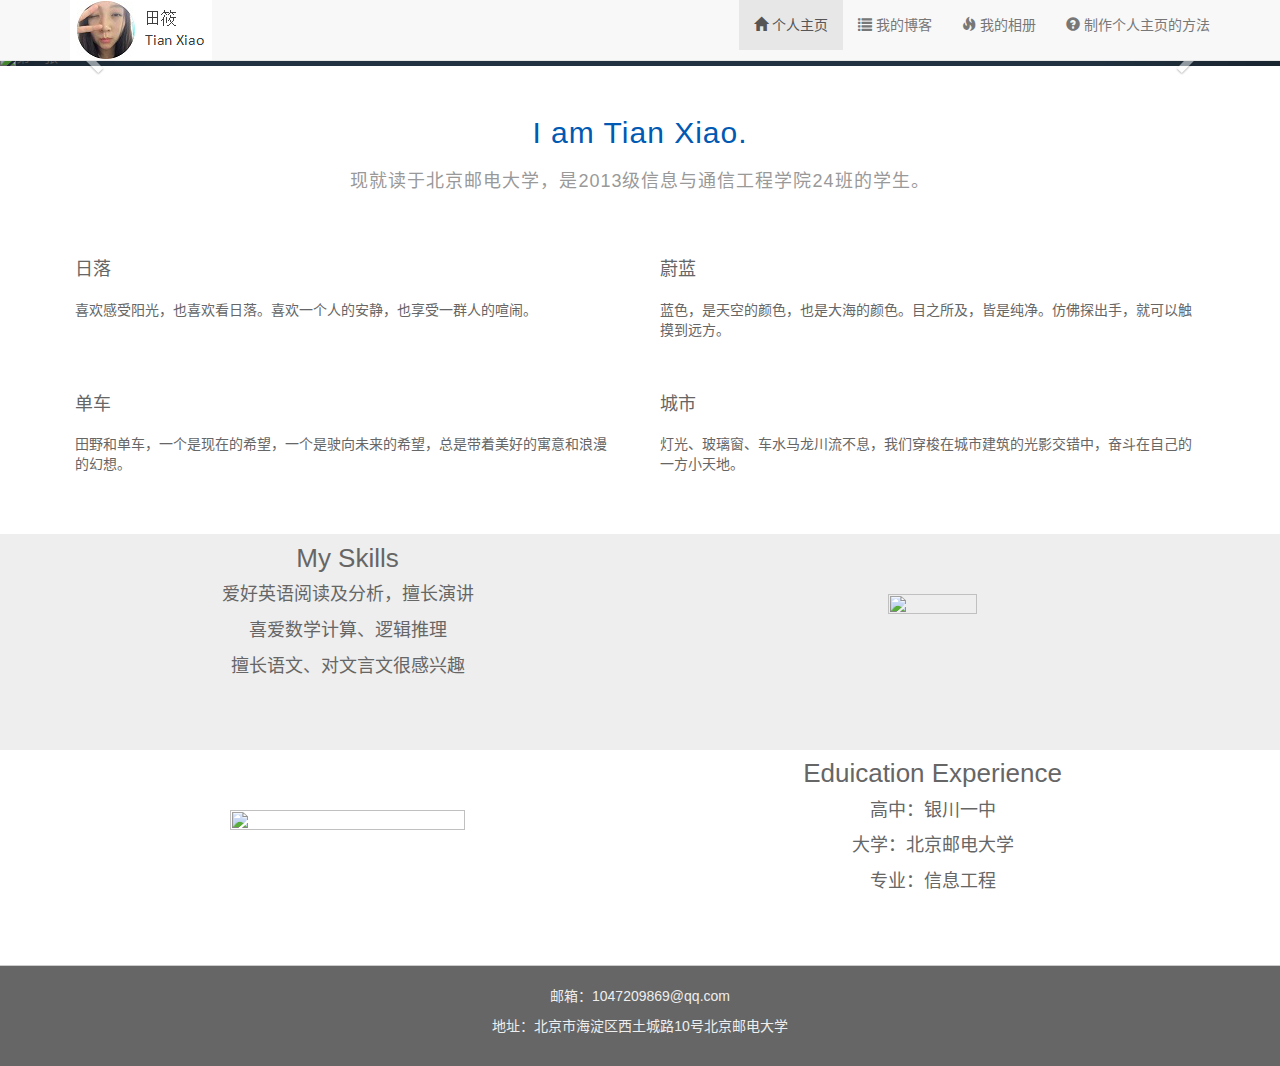
==== index.html @ fc3b2e64 "Update and rename Index.html to index.html" ====
<!DOCTYPE html>
<html lang="zh-cn">
<head>
	<meta charset="UTF-8">
	<meta name="viewport" content="width=device-width, initial-scale=1,maximum-scale=1, user-scalable=no">
	<title>index</title>
	<link rel="stylesheet" href="css/bootstrap.min.css">
	<link rel="stylesheet" href="css/style.css">
</head>
<body>


<nav class="navbar navbar-default navbar-fixed-top">
	<div class="container">
		<div class="navbar-header">
		
			<a href="My webpage.html" class="navbar-b<a href="#" class="small"><img src="img/tx2.jpg" ></a>
            
			<button type="button" class="navbar-toggle" data-toggle="collapse" data-target="#navbar-collapse">
				<span class="icon-bar"></span>
				<span class="icon-bar"></span>
				<span class="icon-bar"></span>
			</button>
		</div>
		<div class="collapse navbar-collapse" id="navbar-collapse">
			<ul class="nav navbar-nav navbar-right">
				<li class="active"><a href="index.html"><span class="glyphicon glyphicon-home"></span> 个人主页</a></li>
				<li><a href="My blog.html"><span class="glyphicon glyphicon-list"></span> 我的博客</a></li>
				<li><a href="My photo albums.html"><span class="glyphicon glyphicon-fire"></span> 我的相册</a></li>
				<li><a href="How to make a webpage for yourself.html"><span class="glyphicon glyphicon-question-sign"></span> 制作个人主页的方法</a></li>
			</ul>	
		</div>
	</div>
</nav>


<div id="myCarousel" class="carousel slide">
	<ol class="carousel-indicators">
		<li data-target="#myCarousel" data-slide-to="0" class="active"></li>
		<li data-target="#myCarousel" data-slide-to="1"></li>
		<li data-target="#myCarousel" data-slide-to="2"></li>
		<li data-target="#myCarousel" data-slide-to="3"></li>
		<li data-target="#myCarousel" data-slide-to="4"></li>
		<li data-target="#myCarousel" data-slide-to="5"></li>
	</ol>
	<div class="carousel-inner">
		<div class="item active" style="background:#223240">
			<img src="img/f.jpg" alt="第一张">
		</div>
		<div class="item" style="background:#F5E4DC;">
			<img src="img/c1.jpg" alt="第二张">
		</div>
		<div class="item" style="background:#DE2A2D;">
			<img src="img/d1.jpg" alt="第三张">
		</div>
		<div class="item" style="background:#DE2A2D;">
			<img src="img/e1.jpg" alt="第四张">
		</div>
		<div class="item" style="background:#DE2A2D;">
			<img src="img/h1.jpg" alt="第五张">
		</div>
		<div class="item" style="background:#DE2A2D;">
			<img src="img/i1.jpg" alt="第六张">
		</div>
<!-- 		<div style="background:#eee;">
			<img src="img/slide.png" alt="第三张">
		</div> -->
	</div>
	<a href="#myCarousel" data-slide="prev" class="carousel-control left">
		<span class="glyphicon glyphicon-chevron-left"></span>
	</a>
	<a href="#myCarousel" data-slide="next" class="carousel-control right">
		<span class="glyphicon glyphicon-chevron-right"></span>
	</a>
</div>


<div class="tab1">
	<div class="container">
		<h2 class="tab-h2">I am Tian Xiao.</h2>
		<p class="tab-p">现就读于北京邮电大学，是2013级信息与通信工程学院24班的学生。</p>
		<div class="row">
			<div class="col-md-6 col">
				<div class="media">
					<div class="media-left">
						<a href="#"><img src="img/j1.jpg" class="media-object" alt=""></a>
					</div>
					<div class="media-up">
						<h4 class="media-heading">日落</h4>
						<p>喜欢感受阳光，也喜欢看日落。喜欢一个人的安静，也享受一群人的喧闹。</p>
					</div>
				</div>
			</div>
			<div class="col-md-6 col">
				<div class="media">
					<div class="media-up">
						<a href="#"><img src="img/q.jpg" class="media-object" alt=""></a>
					</div>
					<div class="media-body">
						<h4 class="media-heading">蔚蓝</h4>
						<p>蓝色，是天空的颜色，也是大海的颜色。目之所及，皆是纯净。仿佛探出手，就可以触摸到远方。</p>
					</div>
				</div>
			</div>
			<div class="col-md-6 col">
				<div class="media">
					<div class="media-up">
						<a href="#"><img src="img/p.jpg" class="media-object" alt=""></a>
					</div>
					<div class="media-body">
						<h4 class="media-heading">单车</h4>
						<p>田野和单车，一个是现在的希望，一个是驶向未来的希望，总是带着美好的寓意和浪漫的幻想。</p>
					</div>
				</div>
			</div>
			<div class="col-md-6 col">
				<div class="media">
					<div class="media-up">
						<a href="#"><img src="img/o.jpg" class="media-object" alt=""></a>
					</div>
					<div class="media-body">
						<h4 class="media-heading">城市</h4>
						<p>灯光、玻璃窗、车水马龙川流不息，我们穿梭在城市建筑的光影交错中，奋斗在自己的一方小天地。</p>
					</div>
				</div>
			</div>
		</div>
	</div>
</div>


<div class="tab2">
	<div class="container">
		<div class="row">
			<div class="col-md-6 col-sm-6 tab2-img">
				<img src="img/m.jpg" class="auto img-responsive center-block" alt="">
			</div>
			<div class="text col-md-6 col-sm-6 tab2-text">
				<h3>My Skills</h3>
				<p>爱好英语阅读及分析，擅长演讲</p>
				<p>喜爱数学计算、逻辑推理</p>
				<p>擅长语文、对文言文很感兴趣</p>
				<p></p>
				<p></p>
			</div>
		</div>
	</div>
</div>


<div class="tab3">
	<div class="container">
		<div class="row">
			<div class="col-md-6 col-sm-6">
				<img src="img/c.jpg" class="auto img-responsive center-block" alt="">
			</div>
			<div class="text col-md-6 col-sm-6">
				<h3>Eduication Experience</h3>
				<p>高中：银川一中</p>
				<p>大学：北京邮电大学</p>
				<p>专业：信息工程</p>
				<p></p>
			</div>
		</div>
	</div>
</div>

<footer id="footer">
	<div class="container">
		<p>邮箱：1047209869@qq.com</p>
		<p>地址：北京市海淀区西土城路10号北京邮电大学</p>
	</div>
</footer>


<script src="js/jquery.min.js"></script>
<script src="js/bootstrap.min.js"></script>
<script type="text/javascript">
	//轮播自动播放
	$('#myCarousel').carousel({
		//自动4秒播放
		interval : 4000,
	});

	// //设置垂直居中
	// $('.carousel-control').css('line-height', $('.carousel-inner img').height() + 'px');
	// $(window).resize(function () {
	// 	var $height = $('.carousel-inner img').eq(0).height() || 
	// 				  $('.carousel-inner img').eq(1).height() || 
	// 				  $('.carousel-inner img').eq(2).height();
	// 	$('.carousel-control').css('line-height', $height + 'px');
	// });

	//设置文字垂直居中，谷歌浏览器加载图片的顺序问题，导致高度无法获取
	$(window).load(function () {
		$('.text').eq(0).css('margin-top', ($('.auto').eq(0).height() - $('.text').eq(0).height()) / 2 + 'px');
	});
	

	$(window).resize(function () {
		$('.text').eq(0).css('margin-top', ($('.auto').eq(0).height() - $('.text').eq(0).height()) / 2 + 'px');
	});

	$(window).load(function () {
		$('.text').eq(1).css('margin-top', ($('.auto').eq(1).height() - $('.text').eq(1).height()) / 2 + 'px');
	});

	$(window).resize(function () {
		$('.text').eq(1).css('margin-top', ($('.auto').eq(1).height() - $('.text').eq(1).height()) / 2 + 'px');
	});

</script>
</body>
</html>
---- css/style.css ----
@charset "utf-8";
body {
	font-family: "Helvetica Neue", Helvetica, Arial, "Microsoft Yahei UI", "Microsoft YaHei", SimHei, "\5B8B\4F53", simsun, sans-serif;
	color: #666;
}
.logo {
	padding:0;
}
#myCarousel {
	margin: 50px 0 0 0;
}
#navbar-collapse ul {
	margin-top:0;
}
.carousel-inner img {
	margin: 0 auto;
}
/*.carousel-control {
	font-size: 100px;
}*/
.tab-h2 {
	font-size: 20px;
	text-align: center;
	letter-spacing: 1px;
	color: #0059b2;
}
.tab-p {
	font-size: 15px;
	text-align: center;
	letter-spacing: 1px;
	color: #999;
	margin: 20px 0 40px 0;
}
.tab1 {
	margin: 30px 0;
	color: #666;
}
.tab1 .text-muted {
	color: #999;
	text-decoration: line-through;
}
.tab1 .media-heading {
	margin: 5px 0 20px 0;
}
.tab1 .col {
	padding: 20px;
}
.tab2 {
	background-color: #eee;
	padding: 60px 20px;
	text-align: center;
}
.tab2 img {
	width: 40%;
	height: 40%;
}
.tab3 {
	padding: 60px 20px;
	text-align: center;
}
.tab3 img {
	width: 65%;
	height: 65%;
}
.text h3 {
	font-size: 20px;
}
.text p {
	font-size: 14px;
}
.jumbotron {
	background-image: url(../img/k1.jpg);
	margin: 50px 0 0 0;
	color: #ccc;
}
.jumbotron h1 {
	font-size: 26px;
	padding: 0 0 0 20px;
}
.jumbotron h4 {
	font-size: 15px;
	padding: 0 0 0 20px;
}
#information {
	background-color: #eee;
	padding: 40px 0;
}
.info-content {
	background-color: #fff;
	margin: 0 0 20px 0;
	box-shadow: 2px 2px 3px #ccc;
}
.info-content img {
	margin: 12px 0;
}
.info-content h4 {
	color: #333;
	padding: 2px 0 0 0;
	font-size: 14px;
}
.info-content p {
	line-height: 1.6;
}
.info-right {
	background-color: #fff;
	box-shadow: 2px 2px 3px #ccc;
}
.info-right blockquote {
	margin: 0;
	padding: 0;
}
.info-right h2 {
	font-size: 20px;
	color: #333;
	padding: 5px;
}
.info-right h4 {
	color: #333;
	font-size: 16px;
	padding: 2px 0 0 0;
	line-height: 1.6;
}
#case {
	padding: 40px 0;
	background-color: #eee;
	text-align: center;
}
#case h4 {
	color: #666;
}
#case p {
	color: #666;
	line-height: 1.6;
}
#about {
	background-color: #eee;
	padding: 40px 15px;
}
#about a {
	color: #666;
}
#about .about {
	background-color: #fff;
	box-shadow: 2px 2px 3px #ccc;
}
#about h3 {
	color: #333;
	font-size: 18px;
	border-bottom: 1px solid #eee;
	padding: 20px 0;
	margin: 0 0 10px 0;
}
#about p {
	line-height: 2;
	font-size: 13px;
}
#footer {
	background-color: #666;
	border-top: 1px solid #ccc;
	padding: 20px;
	text-align: center;
	color: #eee;
}
/*没有小于768px，是因为Bootstrap3以移动端优先设计*/

/* 小屏幕（平板，大于等于768px） */
@media (min-width: 768px) {
	.tab-h2 {
		font-size: 26px;
	}
	.tab-p {
		font-size: 16px;
	}
	.text h3 {
		font-size: 22px;
	}
	.text p {
		font-size: 15px;
	}
	.tab2-text {
		float: left;
	}
	.tab2-img {
		float: right;
	}
	.jumbotron h1 {
		font-size: 30px;
	}
	.jumbotron h4 {
		font-size: 16px;
	}
	.info-content h4 {
		font-size: 16px;
		overflow: hidden;
		white-space: nowrap;
		text-overflow: ellipsis;
	}
	#about h3 {
		font-size: 19px;
	}
	#about p {
		font-size: 14px;
	}
}

/* 中等屏幕（桌面显示器，大于等于992px） */
@media (min-width: 992px) {
	.tab-h2 {
		font-size: 28px;
	}
	.tab-p {
		font-size: 17px;
	}
	.text h3 {
		font-size: 24px;
	}
	.text p {
		font-size: 16px;
	}
	.jumbotron h1 {
		font-size: 33px;
	}
	.jumbotron h4 {
		font-size: 17px;
	}
	.info-content h4 {
		font-size: 18px;
	}
	#about h3 {
		font-size: 20px;
	}
	#about p {
		font-size: 15px;
	}
}

/* 大屏幕（大桌面显示器，大于等于1200px） */
@media (min-width: 1200px) {
	.tab-h2 {
		font-size: 30px;
	}
	.tab-p {
		font-size: 18px;
	}
	.text h3 {
		font-size: 26px;
	}
	.text p {
		font-size: 18px;
	}
	.jumbotron h1 {
		font-size: 36px;
	}
	.jumbotron h4 {
		font-size: 18px;
	}
	.info-content h4 {
		font-size: 20px;
	}
	#about h3 {
		font-size: 22px;
	}
	#about p {
		font-size: 16px;
	}
}
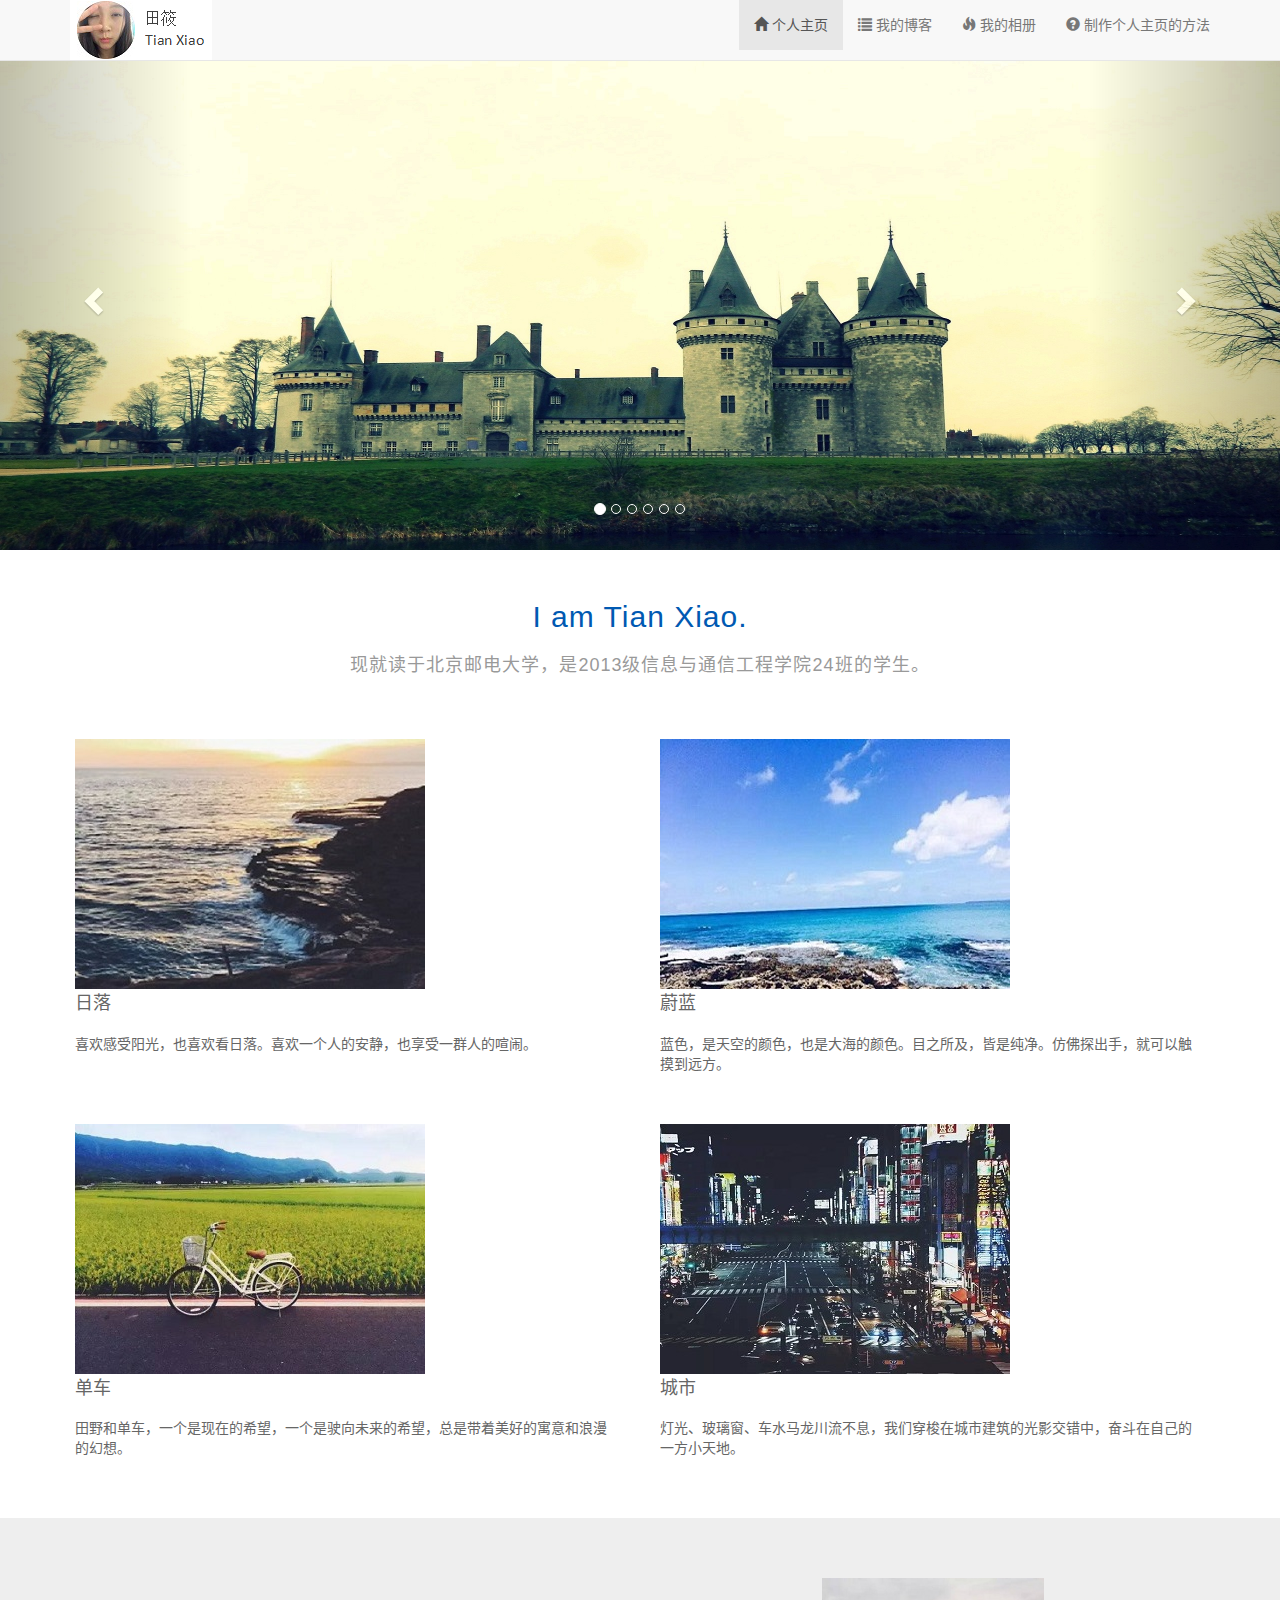
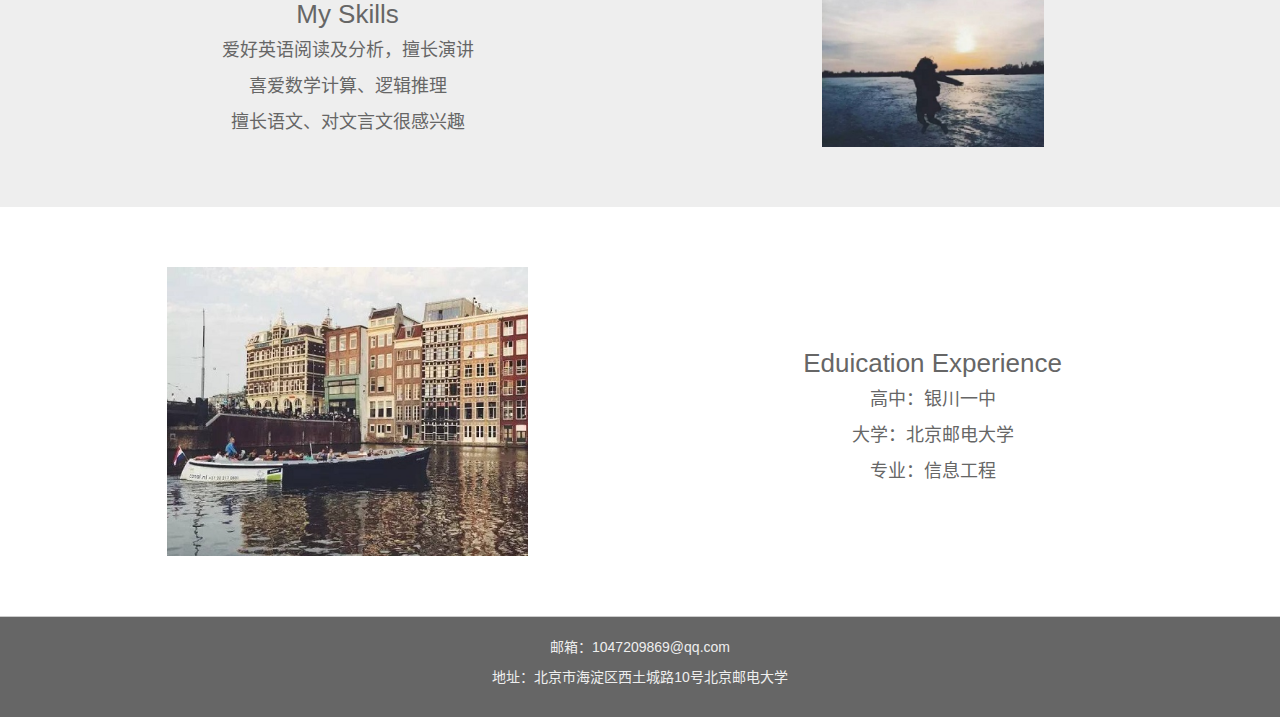
==== commit a9521fc9: "Update index.html" ====
--- a/index.html
+++ b/index.html
@@ -45,22 +45,22 @@
 	</ol>
 	<div class="carousel-inner">
 		<div class="item active" style="background:#223240">
-			<img src="img/f.jpg" alt="第一张">
+			<img src="img/f.JPG" alt="第一张">
 		</div>
 		<div class="item" style="background:#F5E4DC;">
 			<img src="img/c1.jpg" alt="第二张">
 		</div>
 		<div class="item" style="background:#DE2A2D;">
-			<img src="img/d1.jpg" alt="第三张">
-		</div>
-		<div class="item" style="background:#DE2A2D;">
-			<img src="img/e1.jpg" alt="第四张">
-		</div>
-		<div class="item" style="background:#DE2A2D;">
-			<img src="img/h1.jpg" alt="第五张">
-		</div>
-		<div class="item" style="background:#DE2A2D;">
-			<img src="img/i1.jpg" alt="第六张">
+			<img src="img/d1.JPG" alt="第三张">
+		</div>
+		<div class="item" style="background:#DE2A2D;">
+			<img src="img/e1.JPG" alt="第四张">
+		</div>
+		<div class="item" style="background:#DE2A2D;">
+			<img src="img/h1.JPG" alt="第五张">
+		</div>
+		<div class="item" style="background:#DE2A2D;">
+			<img src="img/i1.JPG" alt="第六张">
 		</div>
 <!-- 		<div style="background:#eee;">
 			<img src="img/slide.png" alt="第三张">
@@ -83,7 +83,7 @@
 			<div class="col-md-6 col">
 				<div class="media">
 					<div class="media-left">
-						<a href="#"><img src="img/j1.jpg" class="media-object" alt=""></a>
+						<a href="#"><img src="img/j1.JPG" class="media-object" alt=""></a>
 					</div>
 					<div class="media-up">
 						<h4 class="media-heading">日落</h4>
@@ -94,7 +94,7 @@
 			<div class="col-md-6 col">
 				<div class="media">
 					<div class="media-up">
-						<a href="#"><img src="img/q.jpg" class="media-object" alt=""></a>
+						<a href="#"><img src="img/q.JPG" class="media-object" alt=""></a>
 					</div>
 					<div class="media-body">
 						<h4 class="media-heading">蔚蓝</h4>
@@ -105,7 +105,7 @@
 			<div class="col-md-6 col">
 				<div class="media">
 					<div class="media-up">
-						<a href="#"><img src="img/p.jpg" class="media-object" alt=""></a>
+						<a href="#"><img src="img/p.JPG" class="media-object" alt=""></a>
 					</div>
 					<div class="media-body">
 						<h4 class="media-heading">单车</h4>
@@ -116,7 +116,7 @@
 			<div class="col-md-6 col">
 				<div class="media">
 					<div class="media-up">
-						<a href="#"><img src="img/o.jpg" class="media-object" alt=""></a>
+						<a href="#"><img src="img/o.JPG" class="media-object" alt=""></a>
 					</div>
 					<div class="media-body">
 						<h4 class="media-heading">城市</h4>
@@ -133,7 +133,7 @@
 	<div class="container">
 		<div class="row">
 			<div class="col-md-6 col-sm-6 tab2-img">
-				<img src="img/m.jpg" class="auto img-responsive center-block" alt="">
+				<img src="img/m.JPG" class="auto img-responsive center-block" alt="">
 			</div>
 			<div class="text col-md-6 col-sm-6 tab2-text">
 				<h3>My Skills</h3>
@@ -152,7 +152,7 @@
 	<div class="container">
 		<div class="row">
 			<div class="col-md-6 col-sm-6">
-				<img src="img/c.jpg" class="auto img-responsive center-block" alt="">
+				<img src="img/c.JPG" class="auto img-responsive center-block" alt="">
 			</div>
 			<div class="text col-md-6 col-sm-6">
 				<h3>Eduication Experience</h3>
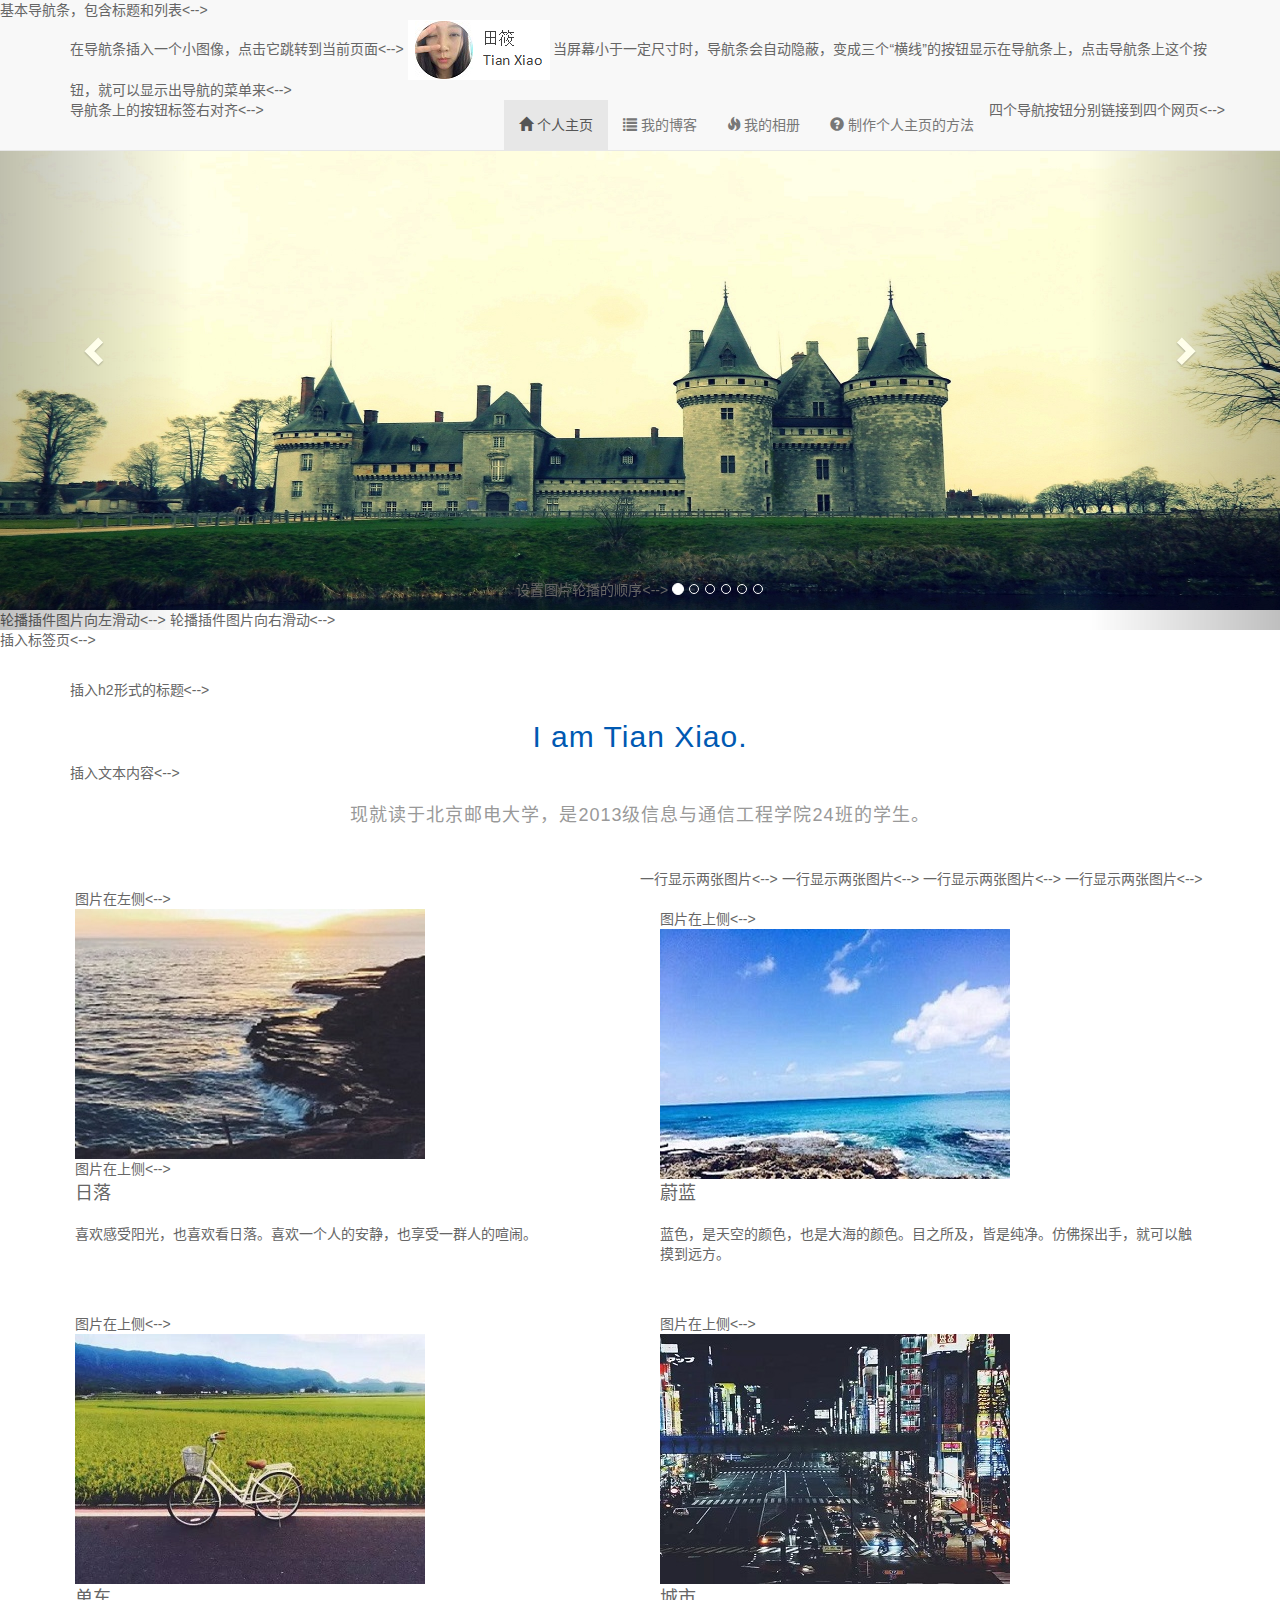
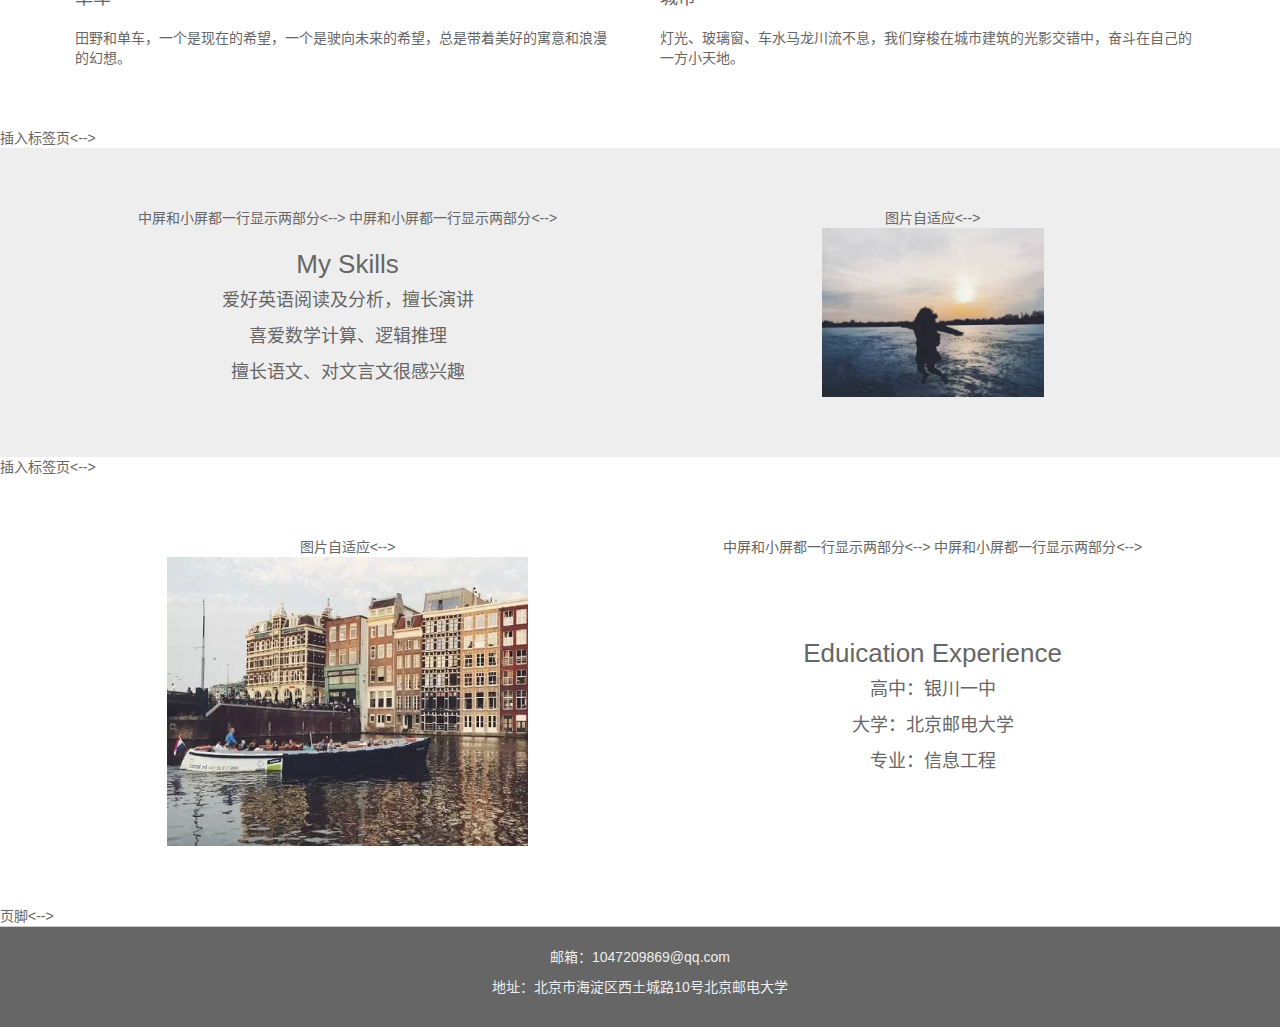
==== commit be0534d8: "Update index.html" ====
--- a/index.html
+++ b/index.html
@@ -3,27 +3,32 @@
 <head>
 	<meta charset="UTF-8">
 	<meta name="viewport" content="width=device-width, initial-scale=1,maximum-scale=1, user-scalable=no">
+	<!-->网页标签的名称<-->
 	<title>index</title>
+	<!-->引用css里的字体样式、版面格式<-->
 	<link rel="stylesheet" href="css/bootstrap.min.css">
 	<link rel="stylesheet" href="css/style.css">
 </head>
 <body>
-
-
+<!-->插入固定在页面顶端的导航条<-->
 <nav class="navbar navbar-default navbar-fixed-top">
+	<!-->基本导航条，包含标题和列表<-->
 	<div class="container">
 		<div class="navbar-header">
-		
-			<a href="My webpage.html" class="navbar-b<a href="#" class="small"><img src="img/tx2.jpg" ></a>
-            
+			<!-->在导航条插入一个小图像，点击它跳转到当前页面<-->
+			<a href="My webpage.html" class="navbar-b<a" href="#" class="small"><img src="img/tx2.jpg" ></a>
+                        <!-->当屏幕小于一定尺寸时，导航条会自动隐蔽，变成三个“横线”的按钮显示在导航条上，点击导航条上这个按钮，就可以显示出导航的菜单来<-->
 			<button type="button" class="navbar-toggle" data-toggle="collapse" data-target="#navbar-collapse">
 				<span class="icon-bar"></span>
 				<span class="icon-bar"></span>
 				<span class="icon-bar"></span>
 			</button>
 		</div>
+		
 		<div class="collapse navbar-collapse" id="navbar-collapse">
+			<!-->导航条上的按钮标签右对齐<-->
 			<ul class="nav navbar-nav navbar-right">
+				<!-->四个导航按钮分别链接到四个网页<-->
 				<li class="active"><a href="index.html"><span class="glyphicon glyphicon-home"></span> 个人主页</a></li>
 				<li><a href="My blog.html"><span class="glyphicon glyphicon-list"></span> 我的博客</a></li>
 				<li><a href="My photo albums.html"><span class="glyphicon glyphicon-fire"></span> 我的相册</a></li>
@@ -34,8 +39,10 @@
 </nav>
 
 
+<!-->轮播插件<-->
 <div id="myCarousel" class="carousel slide">
 	<ol class="carousel-indicators">
+		<!-->设置图片轮播的顺序<-->
 		<li data-target="#myCarousel" data-slide-to="0" class="active"></li>
 		<li data-target="#myCarousel" data-slide-to="1"></li>
 		<li data-target="#myCarousel" data-slide-to="2"></li>
@@ -43,7 +50,9 @@
 		<li data-target="#myCarousel" data-slide-to="4"></li>
 		<li data-target="#myCarousel" data-slide-to="5"></li>
 	</ol>
+	<!-->在轮播插件中插入大小相同的图片<-->
 	<div class="carousel-inner">
+		<!-->插入img路径下的图片<-->
 		<div class="item active" style="background:#223240">
 			<img src="img/f.JPG" alt="第一张">
 		</div>
@@ -62,37 +71,43 @@
 		<div class="item" style="background:#DE2A2D;">
 			<img src="img/i1.JPG" alt="第六张">
 		</div>
-<!-- 		<div style="background:#eee;">
-			<img src="img/slide.png" alt="第三张">
-		</div> -->
-	</div>
+	</div>
+	<!-->轮播插件图片向左滑动<-->
 	<a href="#myCarousel" data-slide="prev" class="carousel-control left">
 		<span class="glyphicon glyphicon-chevron-left"></span>
 	</a>
+	<!-->轮播插件图片向右滑动<-->
 	<a href="#myCarousel" data-slide="next" class="carousel-control right">
 		<span class="glyphicon glyphicon-chevron-right"></span>
 	</a>
 </div>
 
-
+<!-->插入标签页<-->
 <div class="tab1">
 	<div class="container">
+		<!-->插入h2形式的标题<-->
 		<h2 class="tab-h2">I am Tian Xiao.</h2>
+		<!-->插入文本内容<-->
 		<p class="tab-p">现就读于北京邮电大学，是2013级信息与通信工程学院24班的学生。</p>
 		<div class="row">
-			<div class="col-md-6 col">
-				<div class="media">
+			<!-->一行显示两张图片<-->
+			<div class="col-md-6 col">
+				<div class="media">
+					<!-->图片在左侧<-->
 					<div class="media-left">
 						<a href="#"><img src="img/j1.JPG" class="media-object" alt=""></a>
 					</div>
+					<!-->图片在上侧<-->
 					<div class="media-up">
 						<h4 class="media-heading">日落</h4>
 						<p>喜欢感受阳光，也喜欢看日落。喜欢一个人的安静，也享受一群人的喧闹。</p>
 					</div>
 				</div>
 			</div>
-			<div class="col-md-6 col">
-				<div class="media">
+			<!-->一行显示两张图片<-->
+			<div class="col-md-6 col">
+				<div class="media">
+					<!-->图片在上侧<-->
 					<div class="media-up">
 						<a href="#"><img src="img/q.JPG" class="media-object" alt=""></a>
 					</div>
@@ -102,8 +117,10 @@
 					</div>
 				</div>
 			</div>
-			<div class="col-md-6 col">
-				<div class="media">
+			<!-->一行显示两张图片<-->
+			<div class="col-md-6 col">
+				<div class="media">
+					<!-->图片在上侧<-->
 					<div class="media-up">
 						<a href="#"><img src="img/p.JPG" class="media-object" alt=""></a>
 					</div>
@@ -113,8 +130,10 @@
 					</div>
 				</div>
 			</div>
-			<div class="col-md-6 col">
-				<div class="media">
+			<!-->一行显示两张图片<-->
+			<div class="col-md-6 col">
+				<div class="media">
+					<!-->图片在上侧<-->
 					<div class="media-up">
 						<a href="#"><img src="img/o.JPG" class="media-object" alt=""></a>
 					</div>
@@ -128,43 +147,46 @@
 	</div>
 </div>
 
-
+<!-->插入标签页<-->
 <div class="tab2">
 	<div class="container">
 		<div class="row">
+			<!-->中屏和小屏都一行显示两部分<-->
 			<div class="col-md-6 col-sm-6 tab2-img">
+				<!-->图片自适应<-->
 				<img src="img/m.JPG" class="auto img-responsive center-block" alt="">
 			</div>
+			<!-->中屏和小屏都一行显示两部分<-->
 			<div class="text col-md-6 col-sm-6 tab2-text">
 				<h3>My Skills</h3>
 				<p>爱好英语阅读及分析，擅长演讲</p>
 				<p>喜爱数学计算、逻辑推理</p>
 				<p>擅长语文、对文言文很感兴趣</p>
-				<p></p>
-				<p></p>
-			</div>
-		</div>
-	</div>
-</div>
-
-
+			</div>
+		</div>
+	</div>
+</div>
+
+<!-->插入标签页<-->
 <div class="tab3">
 	<div class="container">
 		<div class="row">
+			<!-->中屏和小屏都一行显示两部分<-->
 			<div class="col-md-6 col-sm-6">
+				<!-->图片自适应<-->
 				<img src="img/c.JPG" class="auto img-responsive center-block" alt="">
 			</div>
+			<!-->中屏和小屏都一行显示两部分<-->
 			<div class="text col-md-6 col-sm-6">
 				<h3>Eduication Experience</h3>
 				<p>高中：银川一中</p>
 				<p>大学：北京邮电大学</p>
 				<p>专业：信息工程</p>
-				<p></p>
-			</div>
-		</div>
-	</div>
-</div>
-
+			</div>
+		</div>
+	</div>
+</div>
+<!-->页脚<-->
 <footer id="footer">
 	<div class="container">
 		<p>邮箱：1047209869@qq.com</p>
--- a/css/style.css
+++ b/css/style.css
@@ -69,7 +69,7 @@
 	font-size: 14px;
 }
 .jumbotron {
-	background-image: url(../img/k1.jpg);
+	background-image: url(../img/e1.JPG);
 	margin: 50px 0 0 0;
 	color: #ccc;
 }
@@ -263,4 +263,4 @@
 	#about p {
 		font-size: 16px;
 	}
-}+}
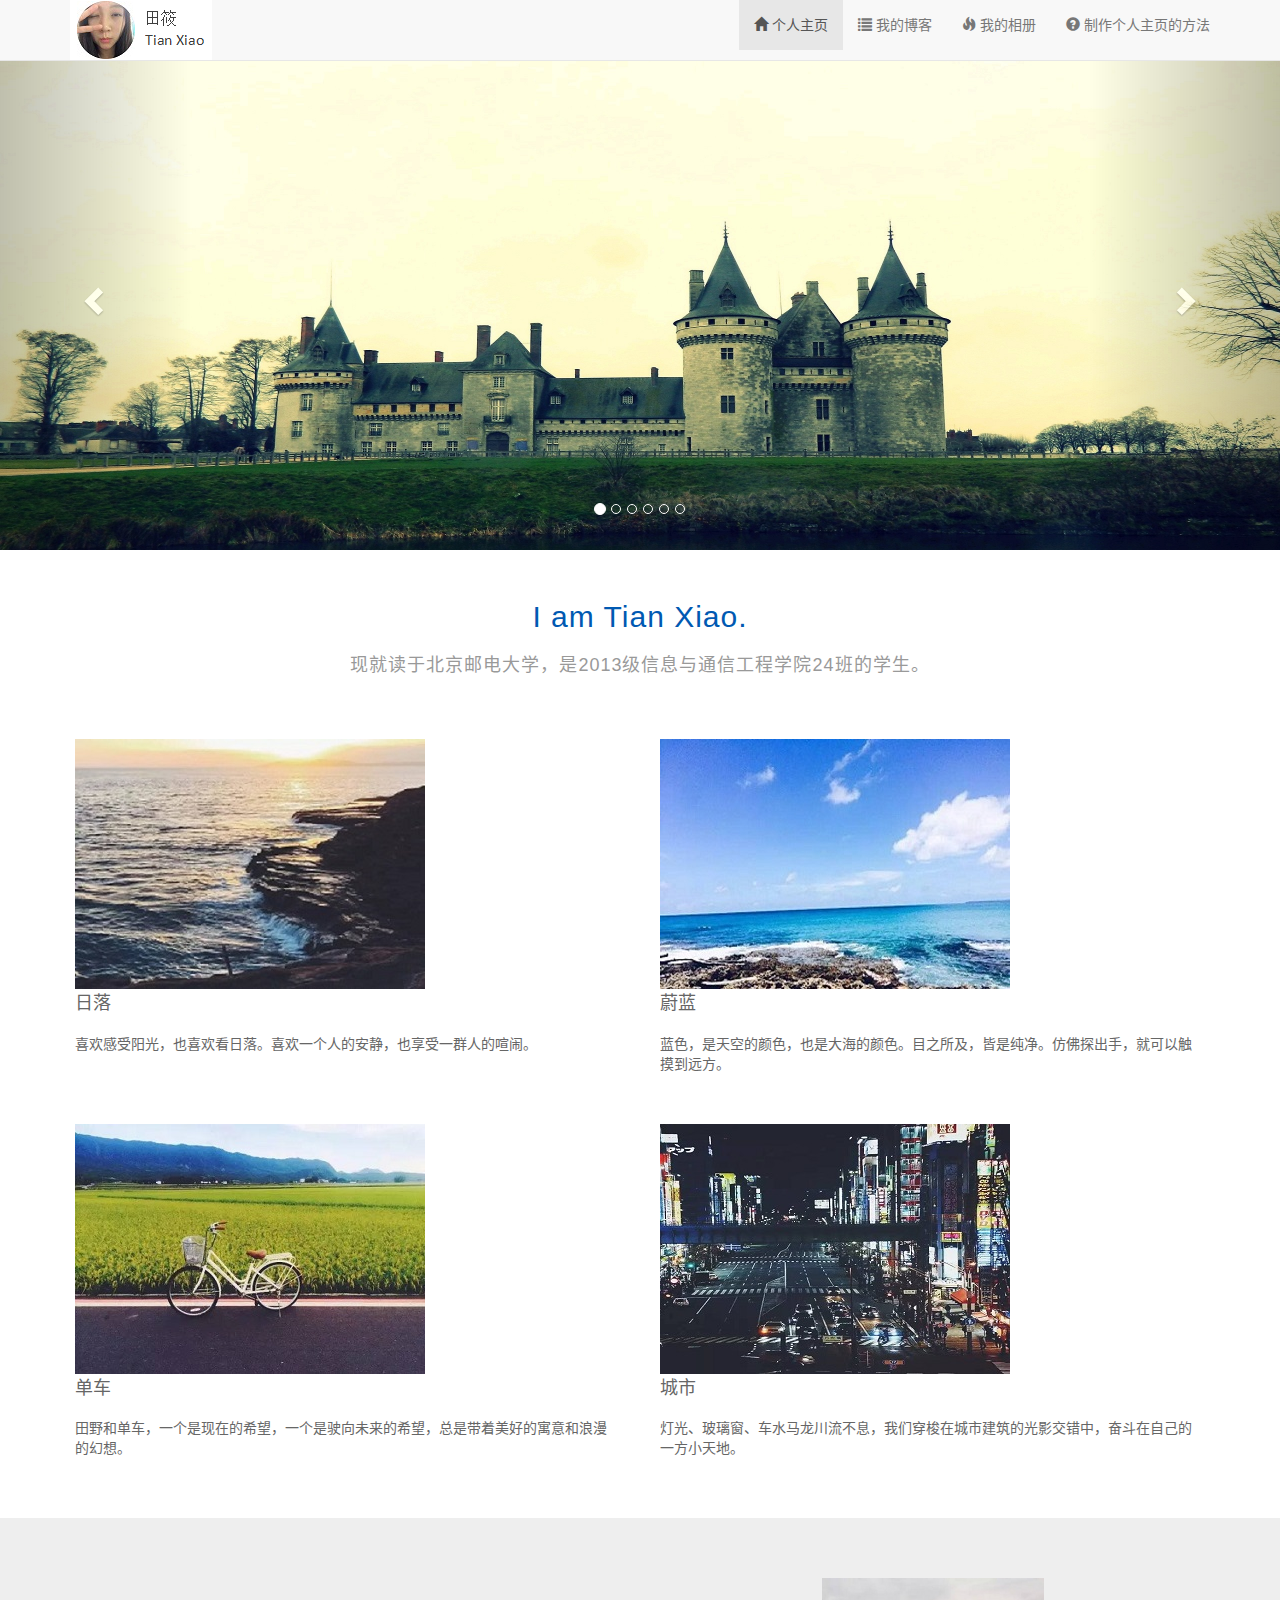
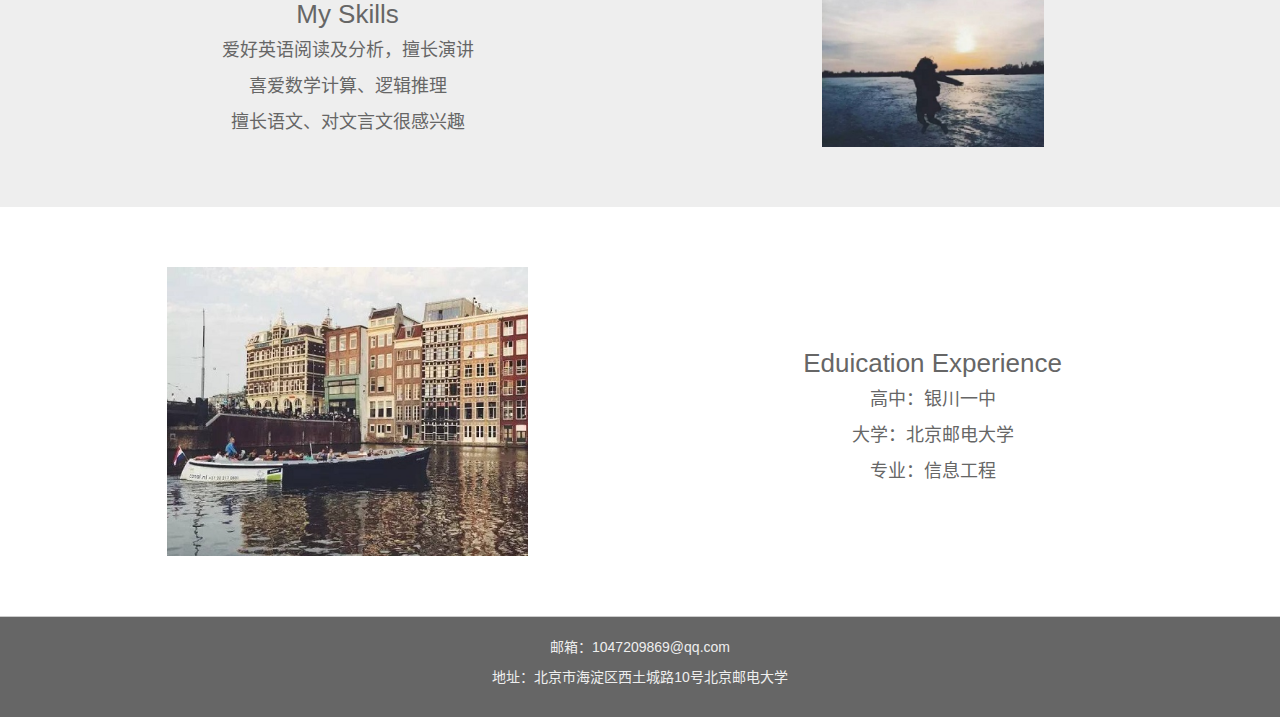
==== commit dedc2141: "Update index.html" ====
--- a/index.html
+++ b/index.html
@@ -3,21 +3,21 @@
 <head>
 	<meta charset="UTF-8">
 	<meta name="viewport" content="width=device-width, initial-scale=1,maximum-scale=1, user-scalable=no">
-	<!-->网页标签的名称<-->
+	<!--网页标签的名称-->
 	<title>index</title>
-	<!-->引用css里的字体样式、版面格式<-->
+	<!--引用css里的字体样式、版面格式-->
 	<link rel="stylesheet" href="css/bootstrap.min.css">
 	<link rel="stylesheet" href="css/style.css">
 </head>
 <body>
-<!-->插入固定在页面顶端的导航条<-->
+<!--插入固定在页面顶端的导航条-->
 <nav class="navbar navbar-default navbar-fixed-top">
-	<!-->基本导航条，包含标题和列表<-->
+	<!--基本导航条，包含标题和列表-->
 	<div class="container">
 		<div class="navbar-header">
-			<!-->在导航条插入一个小图像，点击它跳转到当前页面<-->
+			<!--在导航条插入一个小图像，点击它跳转到当前页面-->
 			<a href="My webpage.html" class="navbar-b<a" href="#" class="small"><img src="img/tx2.jpg" ></a>
-                        <!-->当屏幕小于一定尺寸时，导航条会自动隐蔽，变成三个“横线”的按钮显示在导航条上，点击导航条上这个按钮，就可以显示出导航的菜单来<-->
+                        <!--当屏幕小于一定尺寸时，导航条会自动隐蔽，变成三个“横线”的按钮显示在导航条上，点击导航条上这个按钮，就可以显示出导航的菜单来-->
 			<button type="button" class="navbar-toggle" data-toggle="collapse" data-target="#navbar-collapse">
 				<span class="icon-bar"></span>
 				<span class="icon-bar"></span>
@@ -26,9 +26,9 @@
 		</div>
 		
 		<div class="collapse navbar-collapse" id="navbar-collapse">
-			<!-->导航条上的按钮标签右对齐<-->
+			<!--导航条上的按钮标签右对齐-->
 			<ul class="nav navbar-nav navbar-right">
-				<!-->四个导航按钮分别链接到四个网页<-->
+				<!--四个导航按钮分别链接到四个网页-->
 				<li class="active"><a href="index.html"><span class="glyphicon glyphicon-home"></span> 个人主页</a></li>
 				<li><a href="My blog.html"><span class="glyphicon glyphicon-list"></span> 我的博客</a></li>
 				<li><a href="My photo albums.html"><span class="glyphicon glyphicon-fire"></span> 我的相册</a></li>
@@ -39,10 +39,10 @@
 </nav>
 
 
-<!-->轮播插件<-->
+<!--轮播插件-->
 <div id="myCarousel" class="carousel slide">
 	<ol class="carousel-indicators">
-		<!-->设置图片轮播的顺序<-->
+		<!--设置图片轮播的顺序-->
 		<li data-target="#myCarousel" data-slide-to="0" class="active"></li>
 		<li data-target="#myCarousel" data-slide-to="1"></li>
 		<li data-target="#myCarousel" data-slide-to="2"></li>
@@ -50,9 +50,9 @@
 		<li data-target="#myCarousel" data-slide-to="4"></li>
 		<li data-target="#myCarousel" data-slide-to="5"></li>
 	</ol>
-	<!-->在轮播插件中插入大小相同的图片<-->
+	<!--在轮播插件中插入大小相同的图片-->
 	<div class="carousel-inner">
-		<!-->插入img路径下的图片<-->
+		<!--插入img路径下的图片-->
 		<div class="item active" style="background:#223240">
 			<img src="img/f.JPG" alt="第一张">
 		</div>
@@ -72,42 +72,42 @@
 			<img src="img/i1.JPG" alt="第六张">
 		</div>
 	</div>
-	<!-->轮播插件图片向左滑动<-->
+	<!--轮播插件图片向左滑动-->
 	<a href="#myCarousel" data-slide="prev" class="carousel-control left">
 		<span class="glyphicon glyphicon-chevron-left"></span>
 	</a>
-	<!-->轮播插件图片向右滑动<-->
+	<!--轮播插件图片向右滑动-->
 	<a href="#myCarousel" data-slide="next" class="carousel-control right">
 		<span class="glyphicon glyphicon-chevron-right"></span>
 	</a>
 </div>
 
-<!-->插入标签页<-->
+<!--插入标签页-->
 <div class="tab1">
 	<div class="container">
-		<!-->插入h2形式的标题<-->
+		<!--插入h2形式的标题-->
 		<h2 class="tab-h2">I am Tian Xiao.</h2>
-		<!-->插入文本内容<-->
+		<!--插入文本内容-->
 		<p class="tab-p">现就读于北京邮电大学，是2013级信息与通信工程学院24班的学生。</p>
 		<div class="row">
-			<!-->一行显示两张图片<-->
-			<div class="col-md-6 col">
-				<div class="media">
-					<!-->图片在左侧<-->
+			<!--一行显示两张图片-->
+			<div class="col-md-6 col">
+				<div class="media">
+					<!--图片在左侧-->
 					<div class="media-left">
 						<a href="#"><img src="img/j1.JPG" class="media-object" alt=""></a>
 					</div>
-					<!-->图片在上侧<-->
+					<!--图片在上侧-->
 					<div class="media-up">
 						<h4 class="media-heading">日落</h4>
 						<p>喜欢感受阳光，也喜欢看日落。喜欢一个人的安静，也享受一群人的喧闹。</p>
 					</div>
 				</div>
 			</div>
-			<!-->一行显示两张图片<-->
-			<div class="col-md-6 col">
-				<div class="media">
-					<!-->图片在上侧<-->
+			<!--一行显示两张图片-->
+			<div class="col-md-6 col">
+				<div class="media">
+					<!--图片在上侧-->
 					<div class="media-up">
 						<a href="#"><img src="img/q.JPG" class="media-object" alt=""></a>
 					</div>
@@ -117,10 +117,10 @@
 					</div>
 				</div>
 			</div>
-			<!-->一行显示两张图片<-->
-			<div class="col-md-6 col">
-				<div class="media">
-					<!-->图片在上侧<-->
+			<!--一行显示两张图片-->
+			<div class="col-md-6 col">
+				<div class="media">
+					<!--图片在上侧-->
 					<div class="media-up">
 						<a href="#"><img src="img/p.JPG" class="media-object" alt=""></a>
 					</div>
@@ -130,10 +130,10 @@
 					</div>
 				</div>
 			</div>
-			<!-->一行显示两张图片<-->
-			<div class="col-md-6 col">
-				<div class="media">
-					<!-->图片在上侧<-->
+			<!--一行显示两张图片-->
+			<div class="col-md-6 col">
+				<div class="media">
+					<!--图片在上侧-->
 					<div class="media-up">
 						<a href="#"><img src="img/o.JPG" class="media-object" alt=""></a>
 					</div>
@@ -147,16 +147,16 @@
 	</div>
 </div>
 
-<!-->插入标签页<-->
+<!--插入标签页-->
 <div class="tab2">
 	<div class="container">
 		<div class="row">
-			<!-->中屏和小屏都一行显示两部分<-->
+			<!--中屏和小屏都一行显示两部分-->
 			<div class="col-md-6 col-sm-6 tab2-img">
-				<!-->图片自适应<-->
+				<!--图片自适应-->
 				<img src="img/m.JPG" class="auto img-responsive center-block" alt="">
 			</div>
-			<!-->中屏和小屏都一行显示两部分<-->
+			<!--中屏和小屏都一行显示两部分-->
 			<div class="text col-md-6 col-sm-6 tab2-text">
 				<h3>My Skills</h3>
 				<p>爱好英语阅读及分析，擅长演讲</p>
@@ -167,16 +167,16 @@
 	</div>
 </div>
 
-<!-->插入标签页<-->
+<!--插入标签页-->
 <div class="tab3">
 	<div class="container">
 		<div class="row">
-			<!-->中屏和小屏都一行显示两部分<-->
+			<!--中屏和小屏都一行显示两部分-->
 			<div class="col-md-6 col-sm-6">
-				<!-->图片自适应<-->
+				<!--图片自适应-->
 				<img src="img/c.JPG" class="auto img-responsive center-block" alt="">
 			</div>
-			<!-->中屏和小屏都一行显示两部分<-->
+			<!--中屏和小屏都一行显示两部分-->
 			<div class="text col-md-6 col-sm-6">
 				<h3>Eduication Experience</h3>
 				<p>高中：银川一中</p>
@@ -186,7 +186,7 @@
 		</div>
 	</div>
 </div>
-<!-->页脚<-->
+<!--页脚-->
 <footer id="footer">
 	<div class="container">
 		<p>邮箱：1047209869@qq.com</p>
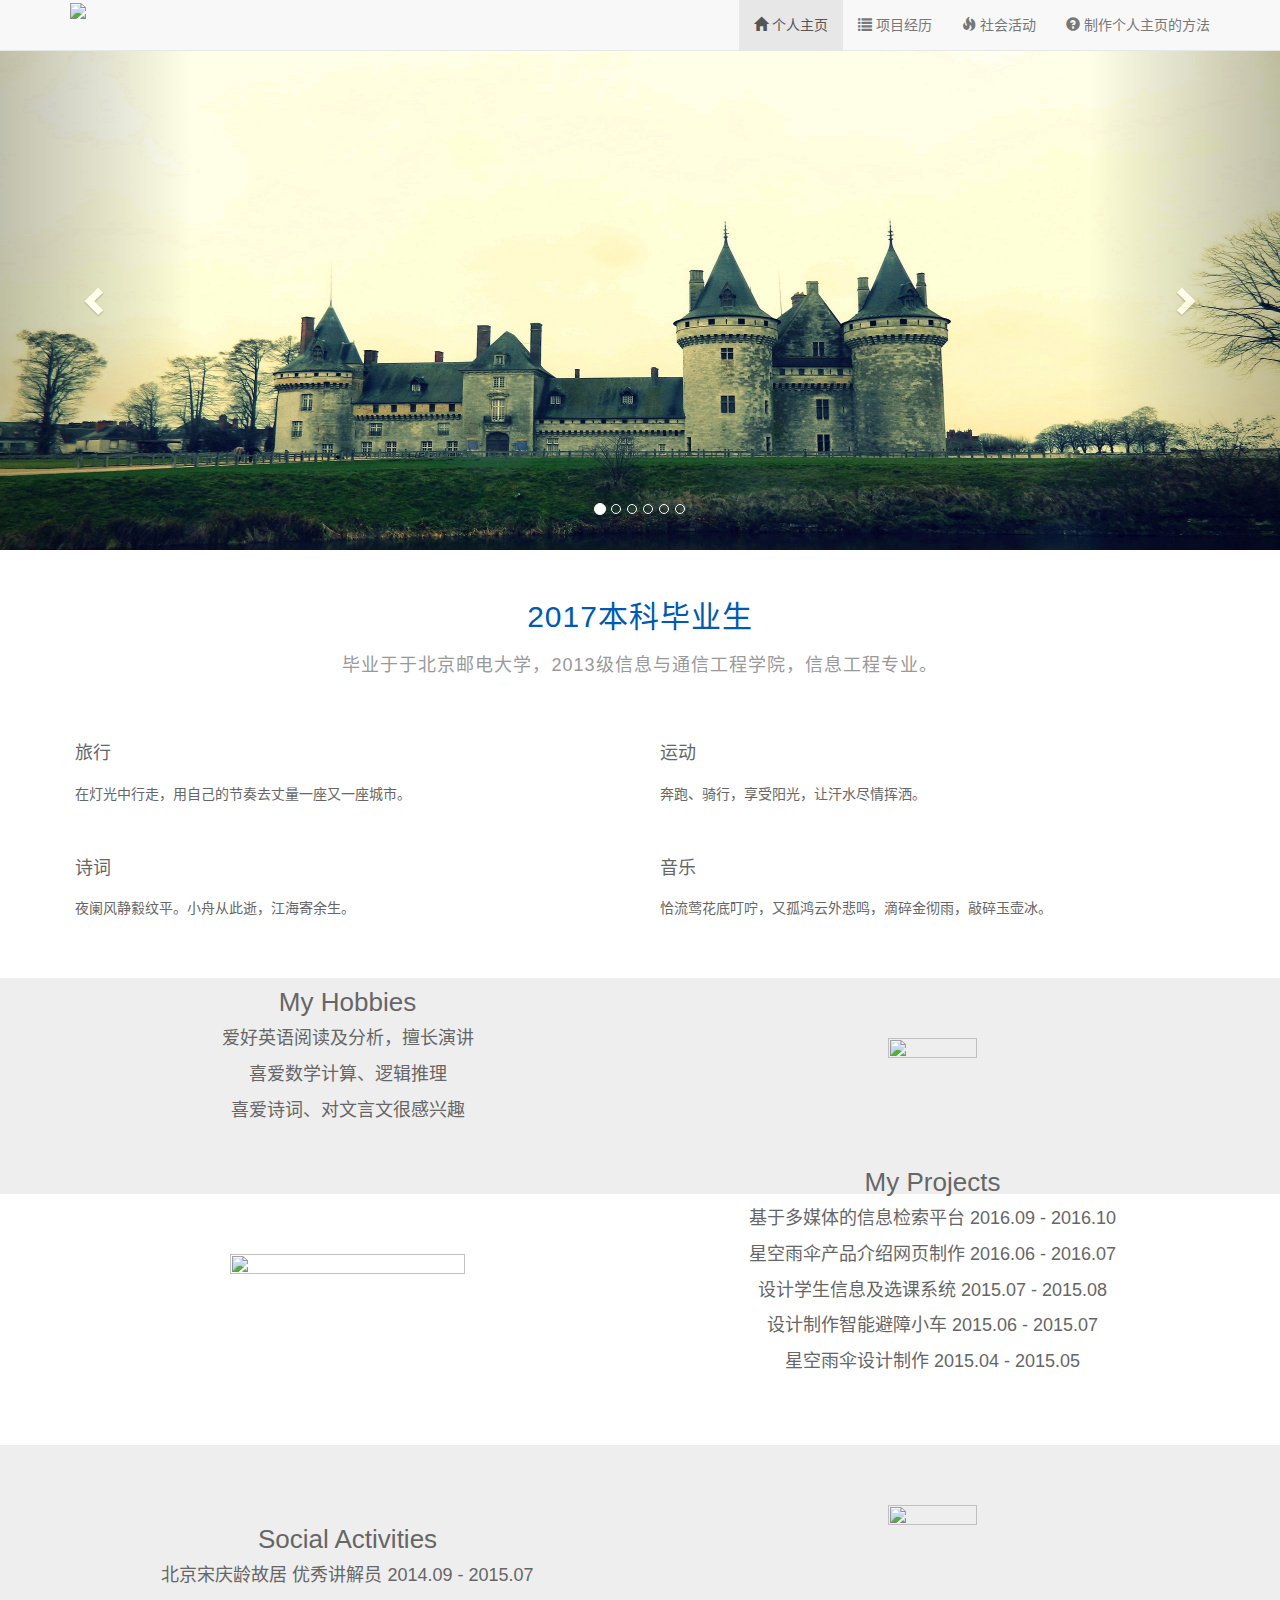
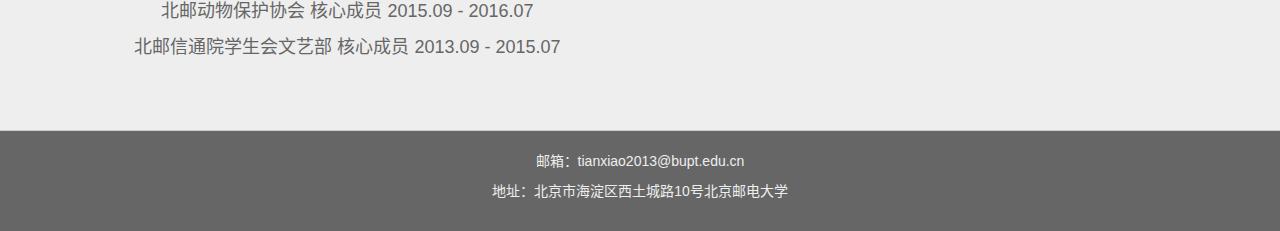
==== commit 43910b7b: "Update index.html" ====
--- a/index.html
+++ b/index.html
@@ -30,8 +30,8 @@
 			<ul class="nav navbar-nav navbar-right">
 				<!--四个导航按钮分别链接到四个网页-->
 				<li class="active"><a href="index.html"><span class="glyphicon glyphicon-home"></span> 个人主页</a></li>
-				<li><a href="My blog.html"><span class="glyphicon glyphicon-list"></span> 我的博客</a></li>
-				<li><a href="My photo albums.html"><span class="glyphicon glyphicon-fire"></span> 我的相册</a></li>
+				<li><a href="My blog.html"><span class="glyphicon glyphicon-list"></span> 项目经历</a></li>
+				<li><a href="My photo albums.html"><span class="glyphicon glyphicon-fire"></span> 社会活动</a></li>
 				<li><a href="How to make a webpage for yourself.html"><span class="glyphicon glyphicon-question-sign"></span> 制作个人主页的方法</a></li>
 			</ul>	
 		</div>
@@ -86,9 +86,9 @@
 <div class="tab1">
 	<div class="container">
 		<!--插入h2形式的标题-->
-		<h2 class="tab-h2">I am Tian Xiao.</h2>
+		<h2 class="tab-h2">2017本科毕业生</h2>
 		<!--插入文本内容-->
-		<p class="tab-p">现就读于北京邮电大学，是2013级信息与通信工程学院24班的学生。</p>
+		<p class="tab-p">毕业于于北京邮电大学，2013级信息与通信工程学院，信息工程专业。</p>
 		<div class="row">
 			<!--一行显示两张图片-->
 			<div class="col-md-6 col">
@@ -99,8 +99,8 @@
 					</div>
 					<!--图片在上侧-->
 					<div class="media-up">
-						<h4 class="media-heading">日落</h4>
-						<p>喜欢感受阳光，也喜欢看日落。喜欢一个人的安静，也享受一群人的喧闹。</p>
+						<h4 class="media-heading">旅行</h4>
+						<p>在灯光中行走，用自己的节奏去丈量一座又一座城市。</p>
 					</div>
 				</div>
 			</div>
@@ -112,8 +112,8 @@
 						<a href="#"><img src="img/q.JPG" class="media-object" alt=""></a>
 					</div>
 					<div class="media-body">
-						<h4 class="media-heading">蔚蓝</h4>
-						<p>蓝色，是天空的颜色，也是大海的颜色。目之所及，皆是纯净。仿佛探出手，就可以触摸到远方。</p>
+						<h4 class="media-heading">运动</h4>
+						<p>奔跑、骑行，享受阳光，让汗水尽情挥洒。</p>
 					</div>
 				</div>
 			</div>
@@ -125,8 +125,8 @@
 						<a href="#"><img src="img/p.JPG" class="media-object" alt=""></a>
 					</div>
 					<div class="media-body">
-						<h4 class="media-heading">单车</h4>
-						<p>田野和单车，一个是现在的希望，一个是驶向未来的希望，总是带着美好的寓意和浪漫的幻想。</p>
+						<h4 class="media-heading">诗词</h4>
+						<p>夜阑风静縠纹平。小舟从此逝，江海寄余生。</p>
 					</div>
 				</div>
 			</div>
@@ -138,8 +138,8 @@
 						<a href="#"><img src="img/o.JPG" class="media-object" alt=""></a>
 					</div>
 					<div class="media-body">
-						<h4 class="media-heading">城市</h4>
-						<p>灯光、玻璃窗、车水马龙川流不息，我们穿梭在城市建筑的光影交错中，奋斗在自己的一方小天地。</p>
+						<h4 class="media-heading">音乐</h4>
+						<p>恰流莺花底叮咛，又孤鸿云外悲鸣，滴碎金彻雨，敲碎玉壶冰。</p>
 					</div>
 				</div>
 			</div>
@@ -158,10 +158,10 @@
 			</div>
 			<!--中屏和小屏都一行显示两部分-->
 			<div class="text col-md-6 col-sm-6 tab2-text">
-				<h3>My Skills</h3>
+				<h3>My Hobbies</h3>
 				<p>爱好英语阅读及分析，擅长演讲</p>
 				<p>喜爱数学计算、逻辑推理</p>
-				<p>擅长语文、对文言文很感兴趣</p>
+				<p>喜爱诗词、对文言文很感兴趣</p>
 			</div>
 		</div>
 	</div>
@@ -177,11 +177,31 @@
 				<img src="img/c.JPG" class="auto img-responsive center-block" alt="">
 			</div>
 			<!--中屏和小屏都一行显示两部分-->
+			<div class="text col-md-6 col-sm-6 tab2-text">
+				<h3>My Projects</h3>
+				<p>基于多媒体的信息检索平台                        2016.09 - 2016.10</p>
+				<p>星空雨伞产品介绍网页制作                        2016.06 - 2016.07</p>
+				<p>设计学生信息及选课系统                          2015.07 - 2015.08</p>
+				<p>设计制作智能避障小车                            2015.06 - 2015.07</p>
+				<p>星空雨伞设计制作                                2015.04 - 2015.05</p>
+			</div>
+		</div>
+	</div>
+</div>
+<div class="tab2">
+	<div class="container">
+		<div class="row">
+			<!--中屏和小屏都一行显示两部分-->
+			<div class="col-md-6 col-sm-6 tab2-img">
+				<!--图片自适应-->
+				<img src="img/h.JPG" class="auto img-responsive center-block" alt="">
+			</div>
+			<!--中屏和小屏都一行显示两部分-->
 			<div class="text col-md-6 col-sm-6">
-				<h3>Eduication Experience</h3>
-				<p>高中：银川一中</p>
-				<p>大学：北京邮电大学</p>
-				<p>专业：信息工程</p>
+				<h3>Social Activities</h3>
+				<p>北京宋庆龄故居            优秀讲解员            2014.09 - 2015.07</p>
+				<p>北邮动物保护协会            核心成员            2015.09 - 2016.07</p>
+				<p>北邮信通院学生会文艺部      核心成员            2013.09 - 2015.07</p>
 			</div>
 		</div>
 	</div>
@@ -189,7 +209,7 @@
 <!--页脚-->
 <footer id="footer">
 	<div class="container">
-		<p>邮箱：1047209869@qq.com</p>
+		<p>邮箱：tianxiao2013@bupt.edu.cn</p>
 		<p>地址：北京市海淀区西土城路10号北京邮电大学</p>
 	</div>
 </footer>
@@ -203,7 +223,6 @@
 		//自动4秒播放
 		interval : 4000,
 	});
-
 	// //设置垂直居中
 	// $('.carousel-control').css('line-height', $('.carousel-inner img').height() + 'px');
 	// $(window).resize(function () {
@@ -212,25 +231,20 @@
 	// 				  $('.carousel-inner img').eq(2).height();
 	// 	$('.carousel-control').css('line-height', $height + 'px');
 	// });
-
 	//设置文字垂直居中，谷歌浏览器加载图片的顺序问题，导致高度无法获取
 	$(window).load(function () {
 		$('.text').eq(0).css('margin-top', ($('.auto').eq(0).height() - $('.text').eq(0).height()) / 2 + 'px');
 	});
 	
-
 	$(window).resize(function () {
 		$('.text').eq(0).css('margin-top', ($('.auto').eq(0).height() - $('.text').eq(0).height()) / 2 + 'px');
 	});
-
 	$(window).load(function () {
 		$('.text').eq(1).css('margin-top', ($('.auto').eq(1).height() - $('.text').eq(1).height()) / 2 + 'px');
 	});
-
 	$(window).resize(function () {
 		$('.text').eq(1).css('margin-top', ($('.auto').eq(1).height() - $('.text').eq(1).height()) / 2 + 'px');
 	});
-
 </script>
 </body>
 </html>
